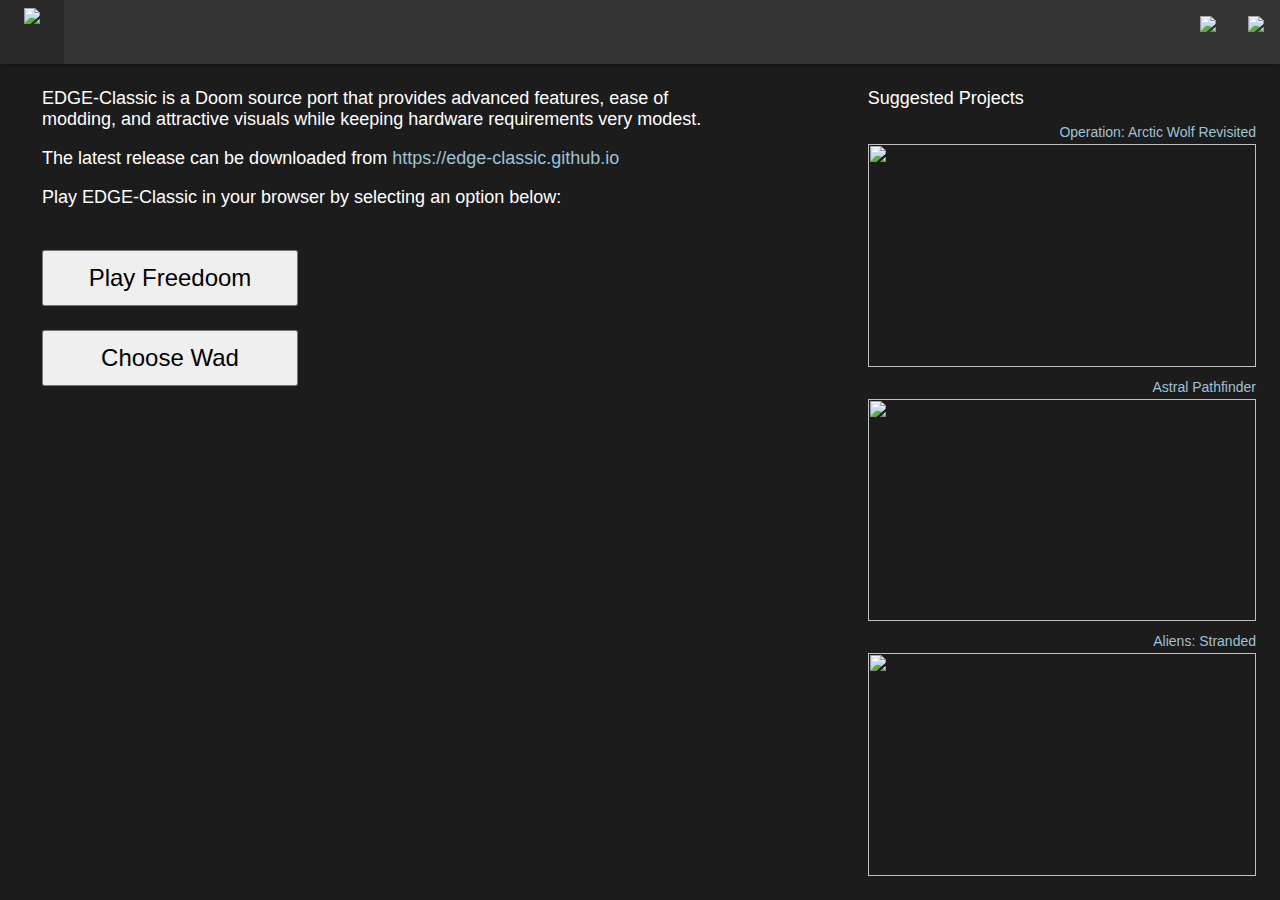
==== play-edge-classic/index.html @ d5ca115c "work" ====
<!DOCTYPE html><html lang="en"><head><meta charset="utf-8"><title>EDGE-classic-webplayer</title><meta name="viewport" content="width=device-width,initial-scale=1"><meta name="mobile-web-app-capable" content="yes"><meta name="apple-mobile-web-app-capable" content="yes"><link rel="apple-touch-icon" href="./assets/icons/apple-touch-icon.png"><link rel="manifest" href="./manifest.json"><meta name="theme-color" content="#673ab8"><link rel="shortcut icon" href="./favicon.ico"><style>:root{-webkit-font-smoothing:antialiased;-moz-osx-font-smoothing:grayscale;background:#1c1c1c;color:#fff;font-family:Helvetica Neue,arial,sans-serif;font-weight:400}body,html{display:-ms-flexbox;display:flex;height:100%;min-width:480px;overflow:hidden;width:100%}body{margin:0;padding:0}#app{-ms-flex-align:center;align-items:center;-ms-flex-flow:column;flex-flow:column}#app,main{display:-ms-flexbox;display:flex;height:100%;width:100%}main{max-width:1440px}a,a:active,a:visited{color:#9ec2d6;text-decoration:none}a:hover{color:#00a2ff}.header__OVZyn{-ms-flex-pack:center;background:#333;box-shadow:0 0 5px rgba(0,0,0,.5);display:-ms-flexbox;display:flex;height:64px;justify-content:center;width:100%}.header__OVZyn a.logo__jPF5-{-ms-flex-align:center;align-items:center;display:-ms-flexbox;display:flex;padding:.5rem 1rem}.logo__jPF5- img{font-size:1.5rem;padding:0 .5rem}.logo__jPF5-:hover{background:rgba(0,0,0,.2)}nav{-ms-flex-pack:justify;justify-content:space-between;max-width:1440px;width:100%}nav,nav a{display:-ms-flexbox;display:flex;height:100%}nav a{-ms-flex-align:center;align-items:center}nav a:hover{background:rgba(0,0,0,.2)}nav img{padding:.5rem 1rem}.player__gvvYn,nav img{display:-ms-flexbox;display:flex}.player__gvvYn{width:100%}</style><link href="./bundle.f75ed.css" rel="stylesheet" media="only x" onload="this.media='all'"><noscript><link rel="stylesheet" href="./bundle.f75ed.css"></noscript></head><body><div id="app"><header class="header__OVZyn"><div style="display: flex; width: 100%; max-width: 1440px;"><a href="./" class="logo__jPF5-"><img src="./assets/eclogo.png" height="48px"></a><nav><div style="display: flex; width: 100%;"></div><div style="display: flex;"><a href="https://discord.gg/jUhEKHGWZm" target="_blank"><img src="./assets/discord-mark-white.svg" height="32px"></a><a href="https://github.com/edge-classic/EDGE-classic" target="_blank"><img src="./assets/github-mark-white.svg" height="32px"></a></div></nav></div></header><main><div class="player__gvvYn"><div style="display: flex; width: 100%; max-height: 1080px; padding: 24px; padding-left: 42px;"><div style="display: flex; flex-grow: 1;"><div style="display: flex; width: 80%;"><div style="display: flex; flex-direction: column; justify-content: start;"><div style="display: flex;"><div style="font-size: 18px; font-weight: normal; padding-bottom: 24px;">EDGE-Classic is a Doom source port that provides advanced features, ease of modding, and attractive visuals while keeping hardware requirements very modest.<p>The latest release can be downloaded from <a href="https://edge-classic.github.io/index.html" target="_blank">https://edge-classic.github.io</a></p><p>Play EDGE-Classic in your browser by selecting an option below:</p></div></div><div style="display: flex; align-items: center;"><button style="font-size:24px;width:256px;padding:12px">Play Freedoom</button></div><div style="padding-top: 24px;"></div><div style="display: flex; align-items: center;"><button style="font-size:24px;width:256px;padding:12px">Choose Wad</button></div></div><input id="getWadFile" style="display:none" type="file"></div></div><div style="display: flex; flex-grow: 1; width: 50%; flex-direction: column;"><div style="display: flex; flex: 0 0 24px; position: relative;"><div style="position: absolute; font-size: 18px; font-weight: 400; white-space: pre;">Suggested Projects</div></div><div style="display: flex; flex-shrink: 0; flex-grow: 1; flex-direction: column; justify-content: start;"><a href="https://www.moddb.com/mods/edge-classic-add-ons/downloads/arctic-wolf-revisited" target="_blank" style="display:flex;flex:1;flex-direction:column;height:100%;align-items:flex-end;"><div style="display: flex; flex: 0;"><div style="padding-top: 12px; padding-bottom: 4px; font-size: 14px; white-space: pre; font-weight: normal;">Operation: Arctic Wolf Revisited</div></div><div style="display: flex; position: relative; flex-grow: 1; width: 100%;"><img style="width:100%;height:100%; object-fit:cover;position:absolute;top:0;left:0" src="./assets/images/articwolf.png"></div></a><a href="https://www.moddb.com/mods/edge-classic-add-ons/downloads/astral-pathfinder1" target="_blank" style="display:flex;flex:1;flex-direction:column;height:100%;align-items:flex-end;"><div style="display: flex; flex: 0;"><div style="padding-top: 12px; padding-bottom: 4px; font-size: 14px; white-space: pre; font-weight: normal;">Astral Pathfinder</div></div><div style="display: flex; position: relative; flex-grow: 1; width: 100%;"><img style="width:100%;height:100%; object-fit:cover;position:absolute;top:0;left:0" src="./assets/images/astralpathfinder.png"></div></a><a href="https://www.moddb.com/mods/edge-classic-add-ons/downloads/aliens-stranded" target="_blank" style="display:flex;flex:1;flex-direction:column;height:100%;align-items:flex-end;"><div style="display: flex; flex: 0;"><div style="padding-top: 12px; padding-bottom: 4px; font-size: 14px; white-space: pre; font-weight: normal;">Aliens: Stranded</div></div><div style="display: flex; position: relative; flex-grow: 1; width: 100%;"><img style="width:100%;height:100%; object-fit:cover;position:absolute;top:0;left:0" src="./assets/images/aliensstranded.png"></div></a></div></div></div></div></main></div><script type="__PREACT_CLI_DATA__">%7B%22preRenderData%22:%7B%22url%22:%22/%22%7D%7D</script><script crossorigin="anonymous" src="./bundle.19992.esm.js" type="module"></script><script nomodule="" src="./polyfills.e3fb0.js"></script><script nomodule="" defer="defer" src="./bundle.fd413.js"></script></body></html>
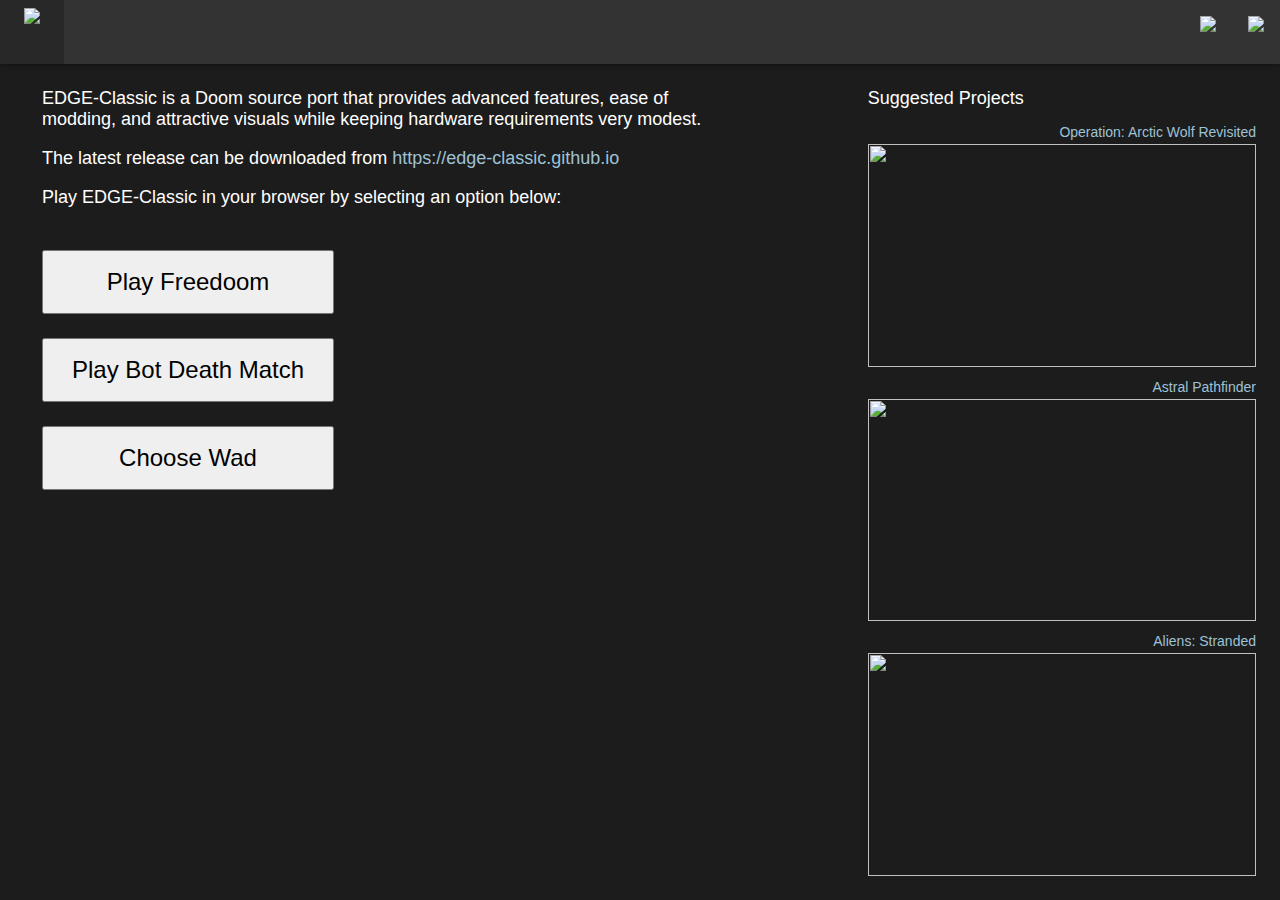
==== commit c23aa22e: "update" ====
--- a/play-edge-classic/index.html
+++ b/play-edge-classic/index.html
@@ -1 +1 @@
-<!DOCTYPE html><html lang="en"><head><meta charset="utf-8"><title>EDGE-classic-webplayer</title><meta name="viewport" content="width=device-width,initial-scale=1"><meta name="mobile-web-app-capable" content="yes"><meta name="apple-mobile-web-app-capable" content="yes"><link rel="apple-touch-icon" href="./assets/icons/apple-touch-icon.png"><link rel="manifest" href="./manifest.json"><meta name="theme-color" content="#673ab8"><link rel="shortcut icon" href="./favicon.ico"><style>:root{-webkit-font-smoothing:antialiased;-moz-osx-font-smoothing:grayscale;background:#1c1c1c;color:#fff;font-family:Helvetica Neue,arial,sans-serif;font-weight:400}body,html{display:-ms-flexbox;display:flex;height:100%;min-width:480px;overflow:hidden;width:100%}body{margin:0;padding:0}#app{-ms-flex-align:center;align-items:center;-ms-flex-flow:column;flex-flow:column}#app,main{display:-ms-flexbox;display:flex;height:100%;width:100%}main{max-width:1440px}a,a:active,a:visited{color:#9ec2d6;text-decoration:none}a:hover{color:#00a2ff}.header__OVZyn{-ms-flex-pack:center;background:#333;box-shadow:0 0 5px rgba(0,0,0,.5);display:-ms-flexbox;display:flex;height:64px;justify-content:center;width:100%}.header__OVZyn a.logo__jPF5-{-ms-flex-align:center;align-items:center;display:-ms-flexbox;display:flex;padding:.5rem 1rem}.logo__jPF5- img{font-size:1.5rem;padding:0 .5rem}.logo__jPF5-:hover{background:rgba(0,0,0,.2)}nav{-ms-flex-pack:justify;justify-content:space-between;max-width:1440px;width:100%}nav,nav a{display:-ms-flexbox;display:flex;height:100%}nav a{-ms-flex-align:center;align-items:center}nav a:hover{background:rgba(0,0,0,.2)}nav img{padding:.5rem 1rem}.player__gvvYn,nav img{display:-ms-flexbox;display:flex}.player__gvvYn{width:100%}</style><link href="./bundle.f75ed.css" rel="stylesheet" media="only x" onload="this.media='all'"><noscript><link rel="stylesheet" href="./bundle.f75ed.css"></noscript></head><body><div id="app"><header class="header__OVZyn"><div style="display: flex; width: 100%; max-width: 1440px;"><a href="./" class="logo__jPF5-"><img src="./assets/eclogo.png" height="48px"></a><nav><div style="display: flex; width: 100%;"></div><div style="display: flex;"><a href="https://discord.gg/jUhEKHGWZm" target="_blank"><img src="./assets/discord-mark-white.svg" height="32px"></a><a href="https://github.com/edge-classic/EDGE-classic" target="_blank"><img src="./assets/github-mark-white.svg" height="32px"></a></div></nav></div></header><main><div class="player__gvvYn"><div style="display: flex; width: 100%; max-height: 1080px; padding: 24px; padding-left: 42px;"><div style="display: flex; flex-grow: 1;"><div style="display: flex; width: 80%;"><div style="display: flex; flex-direction: column; justify-content: start;"><div style="display: flex;"><div style="font-size: 18px; font-weight: normal; padding-bottom: 24px;">EDGE-Classic is a Doom source port that provides advanced features, ease of modding, and attractive visuals while keeping hardware requirements very modest.<p>The latest release can be downloaded from <a href="https://edge-classic.github.io/index.html" target="_blank">https://edge-classic.github.io</a></p><p>Play EDGE-Classic in your browser by selecting an option below:</p></div></div><div style="display: flex; align-items: center;"><button style="font-size:24px;width:256px;padding:12px">Play Freedoom</button></div><div style="padding-top: 24px;"></div><div style="display: flex; align-items: center;"><button style="font-size:24px;width:256px;padding:12px">Choose Wad</button></div></div><input id="getWadFile" style="display:none" type="file"></div></div><div style="display: flex; flex-grow: 1; width: 50%; flex-direction: column;"><div style="display: flex; flex: 0 0 24px; position: relative;"><div style="position: absolute; font-size: 18px; font-weight: 400; white-space: pre;">Suggested Projects</div></div><div style="display: flex; flex-shrink: 0; flex-grow: 1; flex-direction: column; justify-content: start;"><a href="https://www.moddb.com/mods/edge-classic-add-ons/downloads/arctic-wolf-revisited" target="_blank" style="display:flex;flex:1;flex-direction:column;height:100%;align-items:flex-end;"><div style="display: flex; flex: 0;"><div style="padding-top: 12px; padding-bottom: 4px; font-size: 14px; white-space: pre; font-weight: normal;">Operation: Arctic Wolf Revisited</div></div><div style="display: flex; position: relative; flex-grow: 1; width: 100%;"><img style="width:100%;height:100%; object-fit:cover;position:absolute;top:0;left:0" src="./assets/images/articwolf.png"></div></a><a href="https://www.moddb.com/mods/edge-classic-add-ons/downloads/astral-pathfinder1" target="_blank" style="display:flex;flex:1;flex-direction:column;height:100%;align-items:flex-end;"><div style="display: flex; flex: 0;"><div style="padding-top: 12px; padding-bottom: 4px; font-size: 14px; white-space: pre; font-weight: normal;">Astral Pathfinder</div></div><div style="display: flex; position: relative; flex-grow: 1; width: 100%;"><img style="width:100%;height:100%; object-fit:cover;position:absolute;top:0;left:0" src="./assets/images/astralpathfinder.png"></div></a><a href="https://www.moddb.com/mods/edge-classic-add-ons/downloads/aliens-stranded" target="_blank" style="display:flex;flex:1;flex-direction:column;height:100%;align-items:flex-end;"><div style="display: flex; flex: 0;"><div style="padding-top: 12px; padding-bottom: 4px; font-size: 14px; white-space: pre; font-weight: normal;">Aliens: Stranded</div></div><div style="display: flex; position: relative; flex-grow: 1; width: 100%;"><img style="width:100%;height:100%; object-fit:cover;position:absolute;top:0;left:0" src="./assets/images/aliensstranded.png"></div></a></div></div></div></div></main></div><script type="__PREACT_CLI_DATA__">%7B%22preRenderData%22:%7B%22url%22:%22/%22%7D%7D</script><script crossorigin="anonymous" src="./bundle.19992.esm.js" type="module"></script><script nomodule="" src="./polyfills.e3fb0.js"></script><script nomodule="" defer="defer" src="./bundle.fd413.js"></script></body></html>+<!DOCTYPE html><html lang="en"><head><meta charset="utf-8"><title>EDGE-classic-webplayer</title><meta name="viewport" content="width=device-width,initial-scale=1"><meta name="mobile-web-app-capable" content="yes"><meta name="apple-mobile-web-app-capable" content="yes"><link rel="apple-touch-icon" href="./assets/icons/apple-touch-icon.png"><link rel="manifest" href="./manifest.json"><meta name="theme-color" content="#673ab8"><link rel="shortcut icon" href="./favicon.ico"><style>:root{-webkit-font-smoothing:antialiased;-moz-osx-font-smoothing:grayscale;background:#1c1c1c;color:#fff;font-family:Helvetica Neue,arial,sans-serif;font-weight:400}body,html{display:-ms-flexbox;display:flex;height:100%;min-width:480px;overflow:hidden;width:100%}body{margin:0;padding:0}#app{-ms-flex-align:center;align-items:center;-ms-flex-flow:column;flex-flow:column}#app,main{display:-ms-flexbox;display:flex;height:100%;width:100%}a,a:active,a:visited{color:#9ec2d6;text-decoration:none}a:hover{color:#00a2ff}.header__OVZyn{-ms-flex-pack:center;-ms-flex-preferred-size:64px;background:#333;box-shadow:0 0 5px rgba(0,0,0,.5);display:-ms-flexbox;display:flex;flex-basis:64px;justify-content:center;width:100%}.header__OVZyn a.logo__jPF5-{-ms-flex-align:center;align-items:center;display:-ms-flexbox;display:flex;padding:.5rem 1rem}.logo__jPF5- img{font-size:1.5rem;padding:0 .5rem}.logo__jPF5-:hover{background:rgba(0,0,0,.2)}nav{-ms-flex-pack:justify;justify-content:space-between;max-width:1440px;width:100%}nav,nav a{display:-ms-flexbox;display:flex}nav a{-ms-flex-align:center;align-items:center}nav a:hover{background:rgba(0,0,0,.2)}nav img{display:-ms-flexbox;display:flex;padding:.5rem 1rem}</style><link href="./bundle.4f938.css" rel="stylesheet" media="only x" onload="this.media='all'"><noscript><link rel="stylesheet" href="./bundle.4f938.css"></noscript></head><body><div id="app"><header class="header__OVZyn"><div style="display: flex; width: 100%; max-width: 1440px;"><div style="display: flex;"><a href="./" class="logo__jPF5-"><img src="./assets/eclogo.png" height="48px"></a></div><nav><div style="display: flex; width: 100%;"></div><div style="display: flex;"><div style="display: flex;"><a href="https://discord.gg/jUhEKHGWZm" target="_blank"><img src="./assets/discord-mark-white.svg" height="32px"></a></div><div style="display: flex;"><a href="https://github.com/edge-classic/EDGE-classic" target="_blank"><img src="./assets/github-mark-white.svg" height="32px"></a></div></div></nav></div></header><main><div style="display: flex; width: 100%; justify-content: center;"><div style="display: flex; width: 100%; max-width: 1440px; padding: 24px; padding-left: 42px;"><div style="display: flex; flex-grow: 1;"><div style="display: flex; width: 80%;"><div style="display: flex; flex-direction: column; justify-content: start;"><div style="display: flex;"><div style="font-size: 18px; font-weight: normal; padding-bottom: 24px;">EDGE-Classic is a Doom source port that provides advanced features, ease of modding, and attractive visuals while keeping hardware requirements very modest.<p>The latest release can be downloaded from <a href="https://edge-classic.github.io/index.html" target="_blank">https://edge-classic.github.io</a></p><p>Play EDGE-Classic in your browser by selecting an option below:</p></div></div><div style="display: flex; align-items: center;"><button style="font-size:24px;width:292px;height:64px;padding:12px">Play Freedoom</button></div><div style="padding-top: 24px;"></div><div style="display: flex; align-items: center;"><button style="font-size:24px;width:292px;height:64px;padding:12px">Play Bot Death Match</button></div><div style="padding-top: 24px;"></div><div style="display: flex; align-items: center;"><button style="font-size:24px;width:292px;height:64px;padding:12px">Choose Wad</button></div></div><input id="getWadFile" style="display:none" type="file"></div></div><div style="display: flex; flex-grow: 1; width: 50%; flex-direction: column;"><div style="display: flex; flex: 0 0 24px; position: relative;"><div style="position: absolute; font-size: 18px; font-weight: 400; white-space: pre;">Suggested Projects</div></div><div style="display: flex; flex-shrink: 0; flex-grow: 1; flex-direction: column;"><a href="https://www.moddb.com/mods/edge-classic-add-ons/downloads/arctic-wolf-revisited" target="_blank" style="display:flex;flex:1;flex-direction:column;height:100%;align-items:flex-end"><div style="display: flex; flex: 0;"><div style="padding-top: 12px; padding-bottom: 4px; font-size: 14px; white-space: pre; font-weight: normal;">Operation: Arctic Wolf Revisited</div></div><div style="display: flex; position: relative; flex-grow: 1; width: 100%;"><img style="width:100%;height:100%;object-fit:cover;position:absolute" src="./assets/images/articwolf.png"></div></a><a href="https://www.moddb.com/mods/edge-classic-add-ons/downloads/astral-pathfinder1" target="_blank" style="display:flex;flex:1;flex-direction:column;height:100%;align-items:flex-end"><div style="display: flex; flex: 0;"><div style="padding-top: 12px; padding-bottom: 4px; font-size: 14px; white-space: pre; font-weight: normal;">Astral Pathfinder</div></div><div style="display: flex; position: relative; flex-grow: 1; width: 100%;"><img style="width:100%;height:100%;object-fit:cover;position:absolute" src="./assets/images/astralpathfinder.png"></div></a><a href="https://www.moddb.com/mods/edge-classic-add-ons/downloads/aliens-stranded" target="_blank" style="display:flex;flex:1;flex-direction:column;height:100%;align-items:flex-end"><div style="display: flex; flex: 0;"><div style="padding-top: 12px; padding-bottom: 4px; font-size: 14px; white-space: pre; font-weight: normal;">Aliens: Stranded</div></div><div style="display: flex; position: relative; flex-grow: 1; width: 100%;"><img style="width:100%;height:100%;object-fit:cover;position:absolute" src="./assets/images/aliensstranded.png"></div></a></div></div></div></div></main></div><script type="__PREACT_CLI_DATA__">%7B%22preRenderData%22:%7B%22url%22:%22/%22%7D%7D</script><script crossorigin="anonymous" src="./bundle.1a5c7.esm.js" type="module"></script><script nomodule="" src="./polyfills.e3fb0.js"></script><script nomodule="" defer="defer" src="./bundle.99b19.js"></script></body></html>--- a/play-edge-classic/bundle.4f938.css
+++ b/play-edge-classic/bundle.4f938.css
@@ -0,0 +1 @@
+:root{-webkit-font-smoothing:antialiased;-moz-osx-font-smoothing:grayscale;background:#1c1c1c;color:#fff;font-family:Helvetica Neue,arial,sans-serif;font-weight:400}body,html{display:-ms-flexbox;display:flex;height:100%;min-width:480px;overflow:hidden;width:100%}body{margin:0;padding:0}#app{-ms-flex-align:center;align-items:center;-ms-flex-flow:column;flex-flow:column}#app,main{display:-ms-flexbox;display:flex;height:100%;width:100%}a,a:active,a:visited{color:#9ec2d6;text-decoration:none}a:hover{color:#00a2ff}.header__OVZyn{-ms-flex-pack:center;-ms-flex-preferred-size:64px;background:#333;box-shadow:0 0 5px rgba(0,0,0,.5);display:-ms-flexbox;display:flex;flex-basis:64px;justify-content:center;width:100%}.header__OVZyn a.logo__jPF5-{-ms-flex-align:center;align-items:center;display:-ms-flexbox;display:flex;padding:.5rem 1rem}.logo__jPF5- img{font-size:1.5rem;padding:0 .5rem}.logo__jPF5-:hover{background:rgba(0,0,0,.2)}nav{-ms-flex-pack:justify;justify-content:space-between;max-width:1440px;width:100%}nav,nav a{display:-ms-flexbox;display:flex}nav a{-ms-flex-align:center;align-items:center}nav a:hover{background:rgba(0,0,0,.2)}nav img{display:-ms-flexbox;display:flex;padding:.5rem 1rem}.loading__O14bA{-webkit-box-reflect:below -20px linear-gradient(transparent,rgba(0,0,0,.2));font-size:60px;position:absolute}.loading__O14bA span{-webkit-animation:loading__O14bA 1s infinite;animation:loading__O14bA 1s infinite;-webkit-animation-delay:calc(.1s*var(--i));animation-delay:calc(.1s*var(--i));color:#fff;display:inline-block;position:relative;text-transform:uppercase}@-webkit-keyframes loading__O14bA{0%,40%,to{-webkit-transform:translateY(0);transform:translateY(0)}20%{-webkit-transform:translateY(-20px);transform:translateY(-20px)}}@keyframes loading__O14bA{0%,40%,to{-webkit-transform:translateY(0);transform:translateY(0)}20%{-webkit-transform:translateY(-20px);transform:translateY(-20px)}}--- a/play-edge-classic/bundle.4f938.css
+++ b/play-edge-classic/bundle.4f938.css
@@ -0,0 +1 @@
+:root{-webkit-font-smoothing:antialiased;-moz-osx-font-smoothing:grayscale;background:#1c1c1c;color:#fff;font-family:Helvetica Neue,arial,sans-serif;font-weight:400}body,html{display:-ms-flexbox;display:flex;height:100%;min-width:480px;overflow:hidden;width:100%}body{margin:0;padding:0}#app{-ms-flex-align:center;align-items:center;-ms-flex-flow:column;flex-flow:column}#app,main{display:-ms-flexbox;display:flex;height:100%;width:100%}a,a:active,a:visited{color:#9ec2d6;text-decoration:none}a:hover{color:#00a2ff}.header__OVZyn{-ms-flex-pack:center;-ms-flex-preferred-size:64px;background:#333;box-shadow:0 0 5px rgba(0,0,0,.5);display:-ms-flexbox;display:flex;flex-basis:64px;justify-content:center;width:100%}.header__OVZyn a.logo__jPF5-{-ms-flex-align:center;align-items:center;display:-ms-flexbox;display:flex;padding:.5rem 1rem}.logo__jPF5- img{font-size:1.5rem;padding:0 .5rem}.logo__jPF5-:hover{background:rgba(0,0,0,.2)}nav{-ms-flex-pack:justify;justify-content:space-between;max-width:1440px;width:100%}nav,nav a{display:-ms-flexbox;display:flex}nav a{-ms-flex-align:center;align-items:center}nav a:hover{background:rgba(0,0,0,.2)}nav img{display:-ms-flexbox;display:flex;padding:.5rem 1rem}.loading__O14bA{-webkit-box-reflect:below -20px linear-gradient(transparent,rgba(0,0,0,.2));font-size:60px;position:absolute}.loading__O14bA span{-webkit-animation:loading__O14bA 1s infinite;animation:loading__O14bA 1s infinite;-webkit-animation-delay:calc(.1s*var(--i));animation-delay:calc(.1s*var(--i));color:#fff;display:inline-block;position:relative;text-transform:uppercase}@-webkit-keyframes loading__O14bA{0%,40%,to{-webkit-transform:translateY(0);transform:translateY(0)}20%{-webkit-transform:translateY(-20px);transform:translateY(-20px)}}@keyframes loading__O14bA{0%,40%,to{-webkit-transform:translateY(0);transform:translateY(0)}20%{-webkit-transform:translateY(-20px);transform:translateY(-20px)}}